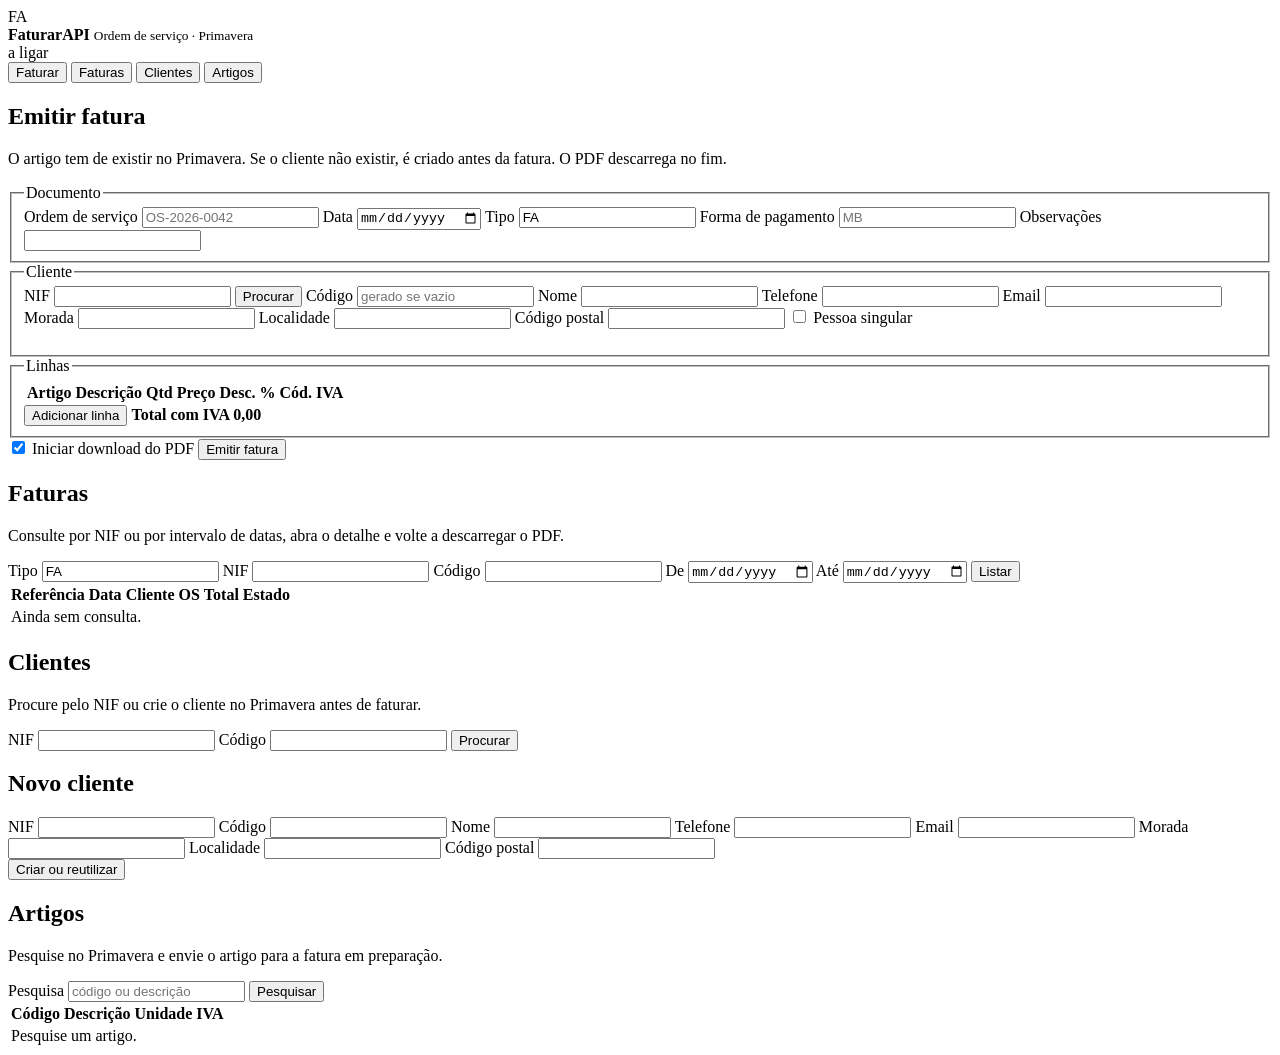
==== index.html @ e1725bb4 "Add files via upload" ====
<!DOCTYPE html>
<html lang="pt">
<head>
  <meta charset="UTF-8" />
  <meta name="viewport" content="width=device-width, initial-scale=1" />
  <title>FaturarAPI</title>
  <!-- Estilos à parte. 样式单独放。 Styles live in their own file. -->
  <link rel="stylesheet" href="css/app.css" />
</head>
<body>
  <header class="topbar">
    <div class="brand">
      <span class="mark">FA</span>
      <div>
        <strong>FaturarAPI</strong>
        <small>Ordem de serviço · Primavera</small>
      </div>
    </div>
    <span id="estadoApi" class="pill">a ligar</span>
  </header>

  <div class="shell">
    <nav class="nav">
      <button type="button" class="nav-btn active" data-view="faturar">Faturar</button>
      <button type="button" class="nav-btn" data-view="faturas">Faturas</button>
      <button type="button" class="nav-btn" data-view="clientes">Clientes</button>
      <button type="button" class="nav-btn" data-view="artigos">Artigos</button>
    </nav>

    <main>
      <!-- Emitir fatura. 开票。 Issue an invoice. -->
      <section id="view-faturar" class="view active">
        <div class="page-head">
          <h1>Emitir fatura</h1>
          <p>O artigo tem de existir no Primavera. Se o cliente não existir, é criado antes da fatura. O PDF descarrega no fim.</p>
        </div>
        <form id="formFatura">
          <div class="grid-2">
            <fieldset>
              <legend>Documento</legend>
              <div class="fields">
                <label>Ordem de serviço
                  <input name="ordemServico" maxlength="80" placeholder="OS-2026-0042" />
                </label>
                <label>Data
                  <input name="data" type="date" />
                </label>
                <label>Tipo
                  <input name="tipoDoc" value="FA" required maxlength="5" />
                </label>
                <label>Forma de pagamento
                  <input name="modoPag" required maxlength="10" placeholder="MB" />
                </label>
                <label class="span-2">Observações
                  <input name="observacoes" />
                </label>
              </div>
            </fieldset>
            <fieldset>
              <legend>Cliente</legend>
              <div class="fields">
                <label>NIF
                  <span class="inline">
                    <input name="nif" required />
                    <button type="button" id="btnNif" class="btn ghost">Procurar</button>
                  </span>
                </label>
                <label>Código
                  <input name="codigo" maxlength="12" placeholder="gerado se vazio" />
                </label>
                <label class="span-2">Nome
                  <input name="nome" required />
                </label>
                <label>Telefone
                  <input name="telefone" />
                </label>
                <label>Email
                  <input name="email" type="email" />
                </label>
                <label class="span-2">Morada
                  <input name="morada" />
                </label>
                <label>Localidade
                  <input name="localidade" />
                </label>
                <label>Código postal
                  <input name="codigoPostal" />
                </label>
                <label class="check span-2">
                  <input name="pessoaSingular" type="checkbox" />
                  Pessoa singular
                </label>
                <p id="avisoCliente" class="hint span-2"></p>
              </div>
            </fieldset>
          </div>

          <fieldset>
            <legend>Linhas</legend>
            <div class="table-wrap">
              <table>
                <thead>
                  <tr>
                    <th>Artigo</th>
                    <th>Descrição</th>
                    <th>Qtd</th>
                    <th>Preço</th>
                    <th>Desc. %</th>
                    <th>Cód. IVA</th>
                    <th></th>
                  </tr>
                </thead>
                <tbody id="linhas"></tbody>
              </table>
            </div>
            <div class="row-actions">
              <button type="button" id="btnLinha" class="btn ghost">Adicionar linha</button>
              <strong id="totalEstimado">Total com IVA 0,00</strong>
            </div>
          </fieldset>

          <div class="submit-bar">
            <label class="check">
              <input id="iniciarDownload" type="checkbox" checked />
              Iniciar download do PDF
            </label>
            <button type="submit" class="btn" id="btnEmitir">Emitir fatura</button>
          </div>
        </form>
        <article id="resultadoFatura" class="result hidden">
          <h2></h2>
          <dl></dl>
        </article>
      </section>

      <!-- Lista de faturas. 发票列表。 Invoice list. -->
      <section id="view-faturas" class="view">
        <div class="page-head">
          <h1>Faturas</h1>
          <p>Consulte por NIF ou por intervalo de datas, abra o detalhe e volte a descarregar o PDF.</p>
        </div>
        <form id="formLista" class="filters">
          <label>Tipo
            <input name="tipoDoc" value="FA" required maxlength="5" />
          </label>
          <label>NIF
            <input name="nif" />
          </label>
          <label>Código
            <input name="codigo" />
          </label>
          <label>De
            <input name="dataInicio" type="date" />
          </label>
          <label>Até
            <input name="dataFim" type="date" />
          </label>
          <button type="submit" class="btn">Listar</button>
        </form>
        <div class="table-wrap">
          <table>
            <thead>
              <tr>
                <th>Referência</th>
                <th>Data</th>
                <th>Cliente</th>
                <th>OS</th>
                <th>Total</th>
                <th>Estado</th>
                <th></th>
              </tr>
            </thead>
            <tbody id="tabelaFaturas">
              <tr><td colspan="7" class="empty">Ainda sem consulta.</td></tr>
            </tbody>
          </table>
        </div>
        <article id="detalheFatura" class="result hidden">
          <h2></h2>
          <dl></dl>
        </article>
      </section>

      <!-- Clientes. 客户。 Customers. -->
      <section id="view-clientes" class="view">
        <div class="page-head">
          <h1>Clientes</h1>
          <p>Procure pelo NIF ou crie o cliente no Primavera antes de faturar.</p>
        </div>
        <form id="formProcuraCliente" class="filters">
          <label>NIF
            <input name="nif" />
          </label>
          <label>Código
            <input name="codigo" />
          </label>
          <button type="submit" class="btn">Procurar</button>
        </form>
        <article id="cartaoCliente" class="result hidden">
          <h2></h2>
          <dl></dl>
        </article>
        <form id="formNovoCliente" class="card">
          <h2>Novo cliente</h2>
          <div class="fields">
            <label>NIF
              <input name="nif" required />
            </label>
            <label>Código
              <input name="codigo" maxlength="12" />
            </label>
            <label class="span-2">Nome
              <input name="nome" required />
            </label>
            <label>Telefone
              <input name="telefone" />
            </label>
            <label>Email
              <input name="email" type="email" />
            </label>
            <label class="span-2">Morada
              <input name="morada" />
            </label>
            <label>Localidade
              <input name="localidade" />
            </label>
            <label>Código postal
              <input name="codigoPostal" />
            </label>
          </div>
          <button type="submit" class="btn">Criar ou reutilizar</button>
        </form>
      </section>

      <!-- Artigos. 物料。 Articles. -->
      <section id="view-artigos" class="view">
        <div class="page-head">
          <h1>Artigos</h1>
          <p>Pesquise no Primavera e envie o artigo para a fatura em preparação.</p>
        </div>
        <form id="formArtigos" class="filters">
          <label class="grow">Pesquisa
            <input name="pesquisa" placeholder="código ou descrição" />
          </label>
          <button type="submit" class="btn">Pesquisar</button>
        </form>
        <div class="table-wrap">
          <table>
            <thead>
              <tr>
                <th>Código</th>
                <th>Descrição</th>
                <th>Unidade</th>
                <th>IVA</th>
                <th></th>
              </tr>
            </thead>
            <tbody id="tabelaArtigos">
              <tr><td colspan="5" class="empty">Pesquise um artigo.</td></tr>
            </tbody>
          </table>
        </div>
      </section>
    </main>
  </div>

  <div id="toast" class="toast" role="status"></div>

  <!--
    Modelos do ecrã. O script só copia e preenche.
    界面模板。脚本只负责复制和填写。
    Screen templates. The script only copies and fills them.
  -->
  <template id="tpl-linha">
    <tr>
      <td><input class="artigo" /></td>
      <td><input class="descricao" /></td>
      <td><input class="quantidade" type="number" min="0.001" step="0.001" value="1" required /></td>
      <td><input class="preco" type="number" min="0" step="0.01" value="0" required /></td>
      <td><input class="desconto" type="number" min="0" max="100" step="0.01" value="0" /></td>
      <td><input class="civa" maxlength="10" /></td>
      <td><button type="button" class="btn ghost remover">Tirar</button></td>
    </tr>
  </template>

  <template id="tpl-fatura">
    <tr>
      <td class="ref"></td>
      <td class="data"></td>
      <td class="cliente">
        <span class="nome"></span><br />
        <small class="nif"></small>
      </td>
      <td class="os"></td>
      <td class="total"></td>
      <td><span class="tag estado"></span></td>
      <td class="actions">
        <button type="button" class="btn ghost ver">Ver</button>
        <button type="button" class="btn ghost pdf">PDF</button>
        <button type="button" class="btn danger anular">Anular</button>
      </td>
    </tr>
  </template>

  <template id="tpl-artigo">
    <tr>
      <td class="codigo"></td>
      <td class="descricao"></td>
      <td class="unidade"></td>
      <td class="iva"></td>
      <td><button type="button" class="btn ghost usar">Usar na fatura</button></td>
    </tr>
  </template>

  <template id="tpl-par">
    <dt></dt>
    <dd></dd>
  </template>

  <!-- Comportamento à parte. 行为单独放。 Behaviour lives in its own files. -->
  <script src="js/api.js"></script>
  <script src="js/tela.js"></script>
  <script src="js/app.js"></script>
</body>
</html>
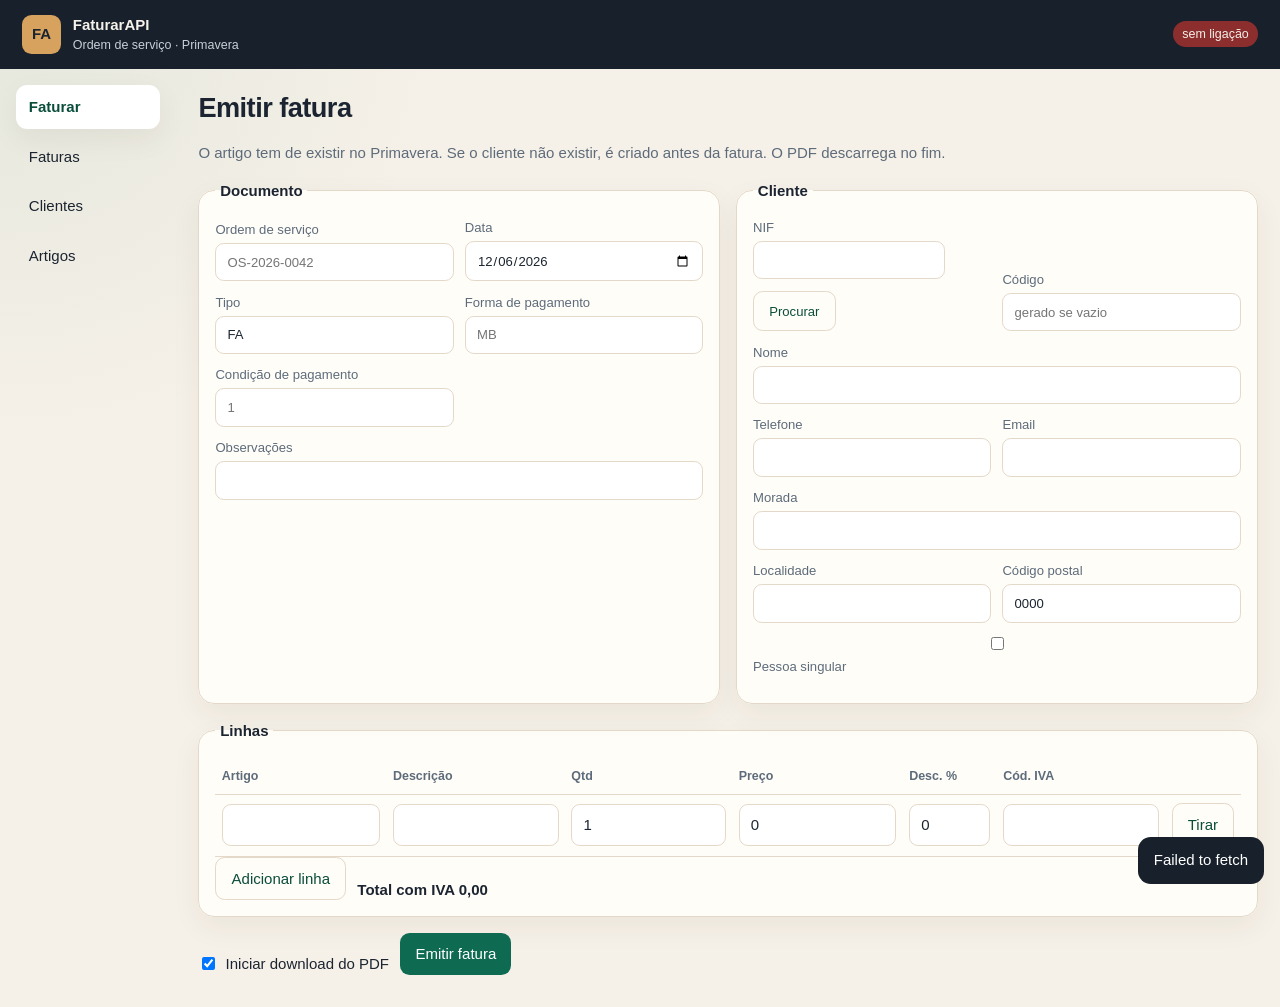
==== commit e8755833: "Add files via upload" ====
--- a/index.html
+++ b/index.html
@@ -51,6 +51,9 @@
                 <label>Forma de pagamento
                   <input name="modoPag" required maxlength="10" placeholder="MB" />
                 </label>
+                <label>Condição de pagamento
+                  <input name="condicaoPagamento" required maxlength="5" placeholder="1" />
+                </label>
                 <label class="span-2">Observações
                   <input name="observacoes" />
                 </label>
@@ -84,7 +87,7 @@
                   <input name="localidade" />
                 </label>
                 <label>Código postal
-                  <input name="codigoPostal" />
+                  <input name="codigoPostal" value="0000" readonly />
                 </label>
                 <label class="check span-2">
                   <input name="pessoaSingular" type="checkbox" />
@@ -224,8 +227,14 @@
             <label>Localidade
               <input name="localidade" />
             </label>
+            <label>Forma de pagamento
+              <input name="modoPag" required maxlength="10" placeholder="MB" />
+            </label>
+            <label>Condição de pagamento
+              <input name="condicaoPagamento" required maxlength="5" placeholder="1" />
+            </label>
             <label>Código postal
-              <input name="codigoPostal" />
+              <input name="codigoPostal" value="0000" readonly />
             </label>
           </div>
           <button type="submit" class="btn">Criar ou reutilizar</button>
--- a/css/app.css
+++ b/css/app.css
@@ -0,0 +1,172 @@
+/*
+  Aspeto do ecrã. Não tem regras de negócio.
+  只放外观，没有业务规则。
+  Look of the screen. No business rules here.
+*/
+
+:root {
+  --ink: #1b2430;
+  --muted: #5d6b7a;
+  --line: #e4d8c8;
+  --paper: #f6f1e8;
+  --card: #fffdf8;
+  --green: #0e6b52;
+  --green-dark: #0a4d3b;
+  --danger: #8d2e2e;
+  --warn: #8a5a12;
+  --shadow: 0 10px 30px rgba(48, 36, 18, 0.06);
+}
+
+* { box-sizing: border-box; }
+
+body {
+  margin: 0;
+  color: var(--ink);
+  background:
+    radial-gradient(circle at top left, rgba(14, 107, 82, 0.08), transparent 28rem),
+    var(--paper);
+  font: 15px/1.45 "Segoe UI", sans-serif;
+}
+
+button, input { font: inherit; }
+
+h1, h2 { margin: 0; font-weight: 650; letter-spacing: -0.02em; }
+h1 { font-size: 1.7rem; }
+h2 { font-size: 1.05rem; }
+p { color: var(--muted); }
+
+.topbar {
+  display: flex;
+  justify-content: space-between;
+  gap: 1rem;
+  align-items: center;
+  padding: 0.9rem 1.4rem;
+  background: #17202b;
+  color: #f7f3ec;
+}
+
+.brand { display: flex; gap: 0.75rem; align-items: center; }
+.brand small { display: block; color: #c8d0d8; }
+.mark {
+  width: 2.4rem;
+  height: 2.4rem;
+  display: grid;
+  place-items: center;
+  border-radius: 0.6rem;
+  background: #d7a15e;
+  color: #1b2430;
+  font-weight: 700;
+}
+
+.filters, .fields, .submit-bar, .row-actions, .inline {
+  display: flex;
+  gap: 0.7rem;
+  align-items: end;
+  flex-wrap: wrap;
+}
+
+.filters label, .fields label { display: grid; gap: 0.25rem; font-size: 0.82rem; color: var(--muted); }
+
+input {
+  min-width: 0;
+  padding: 0.55rem 0.7rem;
+  border: 1px solid var(--line);
+  border-radius: 0.55rem;
+  background: white;
+  color: var(--ink);
+}
+
+.shell { display: grid; grid-template-columns: 11rem 1fr; min-height: calc(100vh - 4.4rem); }
+.nav { display: flex; flex-direction: column; gap: 0.35rem; padding: 1rem; }
+.nav-btn {
+  text-align: left;
+  border: 0;
+  background: transparent;
+  color: var(--ink);
+  padding: 0.7rem 0.8rem;
+  border-radius: 0.7rem;
+  cursor: pointer;
+}
+.nav-btn.active { background: white; box-shadow: var(--shadow); color: var(--green-dark); font-weight: 650; }
+
+main { padding: 1.2rem 1.4rem 2rem; }
+.view { display: none; }
+.view.active { display: block; }
+.page-head { margin-bottom: 1rem; }
+
+fieldset, .card, .result {
+  margin: 0 0 1rem;
+  padding: 1rem;
+  border: 1px solid var(--line);
+  border-radius: 1rem;
+  background: var(--card);
+  box-shadow: var(--shadow);
+}
+
+legend { padding: 0 0.3rem; font-weight: 650; }
+.grid-2 { display: grid; grid-template-columns: 1fr 1fr; gap: 1rem; }
+.fields { display: grid; grid-template-columns: 1fr 1fr; }
+.span-2, .grow { grid-column: span 2; }
+.grow { display: grid; }
+
+.btn {
+  border: 0;
+  border-radius: 0.6rem;
+  padding: 0.62rem 0.95rem;
+  background: var(--green);
+  color: white;
+  cursor: pointer;
+}
+.btn:hover { background: var(--green-dark); }
+.btn.ghost { background: transparent; color: var(--green-dark); border: 1px solid var(--line); }
+.topbar .btn.ghost { color: #f7f3ec; border-color: #4d6074; }
+.btn.danger { background: var(--danger); }
+.btn:disabled { opacity: 0.6; cursor: wait; }
+
+.check { display: flex; align-items: center; gap: 0.45rem; color: var(--ink); }
+.hint { margin: 0; }
+.pill {
+  padding: 0.25rem 0.55rem;
+  border-radius: 999px;
+  background: #314155;
+  color: #f3efe8;
+  font-size: 0.78rem;
+}
+.pill.ok { background: #14684f; }
+.pill.erro { background: var(--danger); }
+
+.table-wrap { overflow: auto; }
+table { width: 100%; border-collapse: collapse; }
+th, td { padding: 0.55rem 0.4rem; border-bottom: 1px solid var(--line); text-align: left; vertical-align: middle; }
+th { font-size: 0.78rem; color: var(--muted); font-weight: 650; }
+td input { width: 100%; }
+.empty { color: var(--muted); text-align: center; }
+.actions { display: flex; gap: 0.35rem; }
+.tag { font-size: 0.75rem; padding: 0.15rem 0.4rem; border-radius: 999px; background: #e7f4ee; color: var(--green-dark); }
+.tag.off { background: #f8e6e6; color: var(--danger); }
+
+.result dl { display: grid; grid-template-columns: 9rem 1fr; gap: 0.35rem 0.8rem; margin: 0.6rem 0 0; }
+.result dt { color: var(--muted); }
+.hidden { display: none; }
+.toast {
+  position: fixed;
+  right: 1rem;
+  bottom: 1rem;
+  max-width: 24rem;
+  padding: 0.8rem 1rem;
+  border-radius: 0.8rem;
+  background: #17202b;
+  color: white;
+  opacity: 0;
+  transform: translateY(0.5rem);
+  pointer-events: none;
+  transition: 0.2s ease;
+}
+.toast.show { opacity: 1; transform: none; }
+
+@media (max-width: 980px) {
+  .shell, .grid-2, .fields { grid-template-columns: 1fr; }
+  .span-2, .grow { grid-column: auto; }
+  .nav { flex-direction: row; overflow: auto; }
+  .topbar { flex-direction: column; align-items: stretch; }
+}
